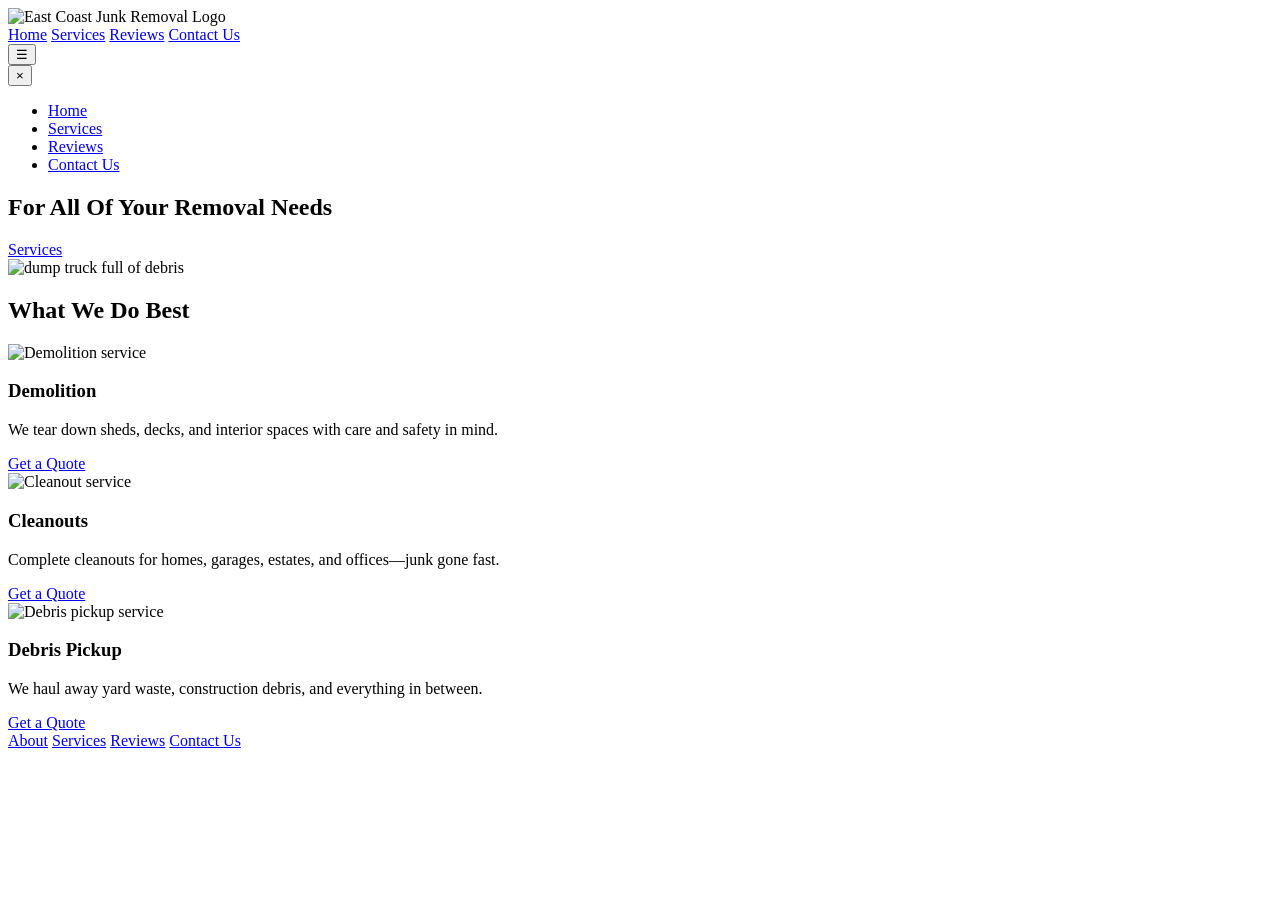
==== index.html @ c39cc55b "Add files via upload" ====
<!DOCTYPE html>
<html lang="en">
<head>
  <meta charset="UTF-8" />
  <meta name="viewport" content="width=device-width, initial-scale=1.0" />
  <title>East Coast Junk Removal</title>
  <link rel="stylesheet" href="css/styles.css"/>
</head>
<body>

<!-- header -->
  <header class="site-header">
    <div class="logo">
      <img src="images/logo.png" alt="East Coast Junk Removal Logo" />
    </div>
    <nav class="main-nav">
        <div class="desktop-nav">
          <a href="index.html">Home</a>
          <a href="services.html">Services</a>
          <a href="reviews.html">Reviews</a>
          <a href="contact.html">Contact Us</a>
        </div>
        <button id="menu-toggle">&#9776;</button>
      
        <div id="fullscreen-menu" class="menu-overlay">
          <button id="menu-close">&times;</button>
          <ul class="menu-links">
            <li><a href="index.html">Home</a></li>
            <li><a href="services.html">Services</a></li>
            <li><a href="reviews.html">Reviews</a></li>
            <li><a href="contact.html">Contact Us</a></li>
          </ul>
        </div>
      </nav>
  </header>

  <main>

<!-- hero -->
    <section class="hero">
        <div class="hero-overlay">
      <h1>For All Of Your Removal Needs</h1>
      <a href="services.html" class="btn-primary">Services</a>
    </div>
      <div class="hero-img">
      <img src="images/image1.jpg" alt="dump truck full of debris">
    </div>
    </section>
    

<!-- services -->
    <section class="homepage-services">
        <h2>What We Do Best</h2>
        <div class="homepage-service-cards">
      
          <div class="homepage-service-card">
            <img src="images/image3.jpg" alt="Demolition service" />
            <div class="homepage-card-overlay">
              <h3>Demolition</h3>
              <p>We tear down sheds, decks, and interior spaces with care and safety in mind.</p>
              <a href="contact.html" class="homepage-card-btn">Get a Quote</a>
            </div>
          </div>
      
          <div class="homepage-service-card">
            <img src="images/image1.jpg" alt="Cleanout service" />
            <div class="homepage-card-overlay">
              <h3>Cleanouts</h3>
              <p>Complete cleanouts for homes, garages, estates, and offices—junk gone fast.</p>
              <a href="contact.html" class="homepage-card-btn">Get a Quote</a>
            </div>
          </div>
      
          <div class="homepage-service-card">
            <img src="images/image2.jpg" alt="Debris pickup service" />
            <div class="homepage-card-overlay">
              <h3>Debris Pickup</h3>
              <p>We haul away yard waste, construction debris, and everything in between.</p>
              <a href="contact.html" class="homepage-card-btn">Get a Quote</a>
            </div>
          </div>
      
        </div>
      </section>
      

  <footer class="site-footer">
    <nav class="footer-nav">
      <a href="index.html">About</a>
      <a href="services.html">Services</a>
      <a href="reviews.html">Reviews</a>
      <a href="contact.html">Contact Us</a>
    </nav>
  </footer>

  <script src="js/script.js"></script>
</body>
</html>
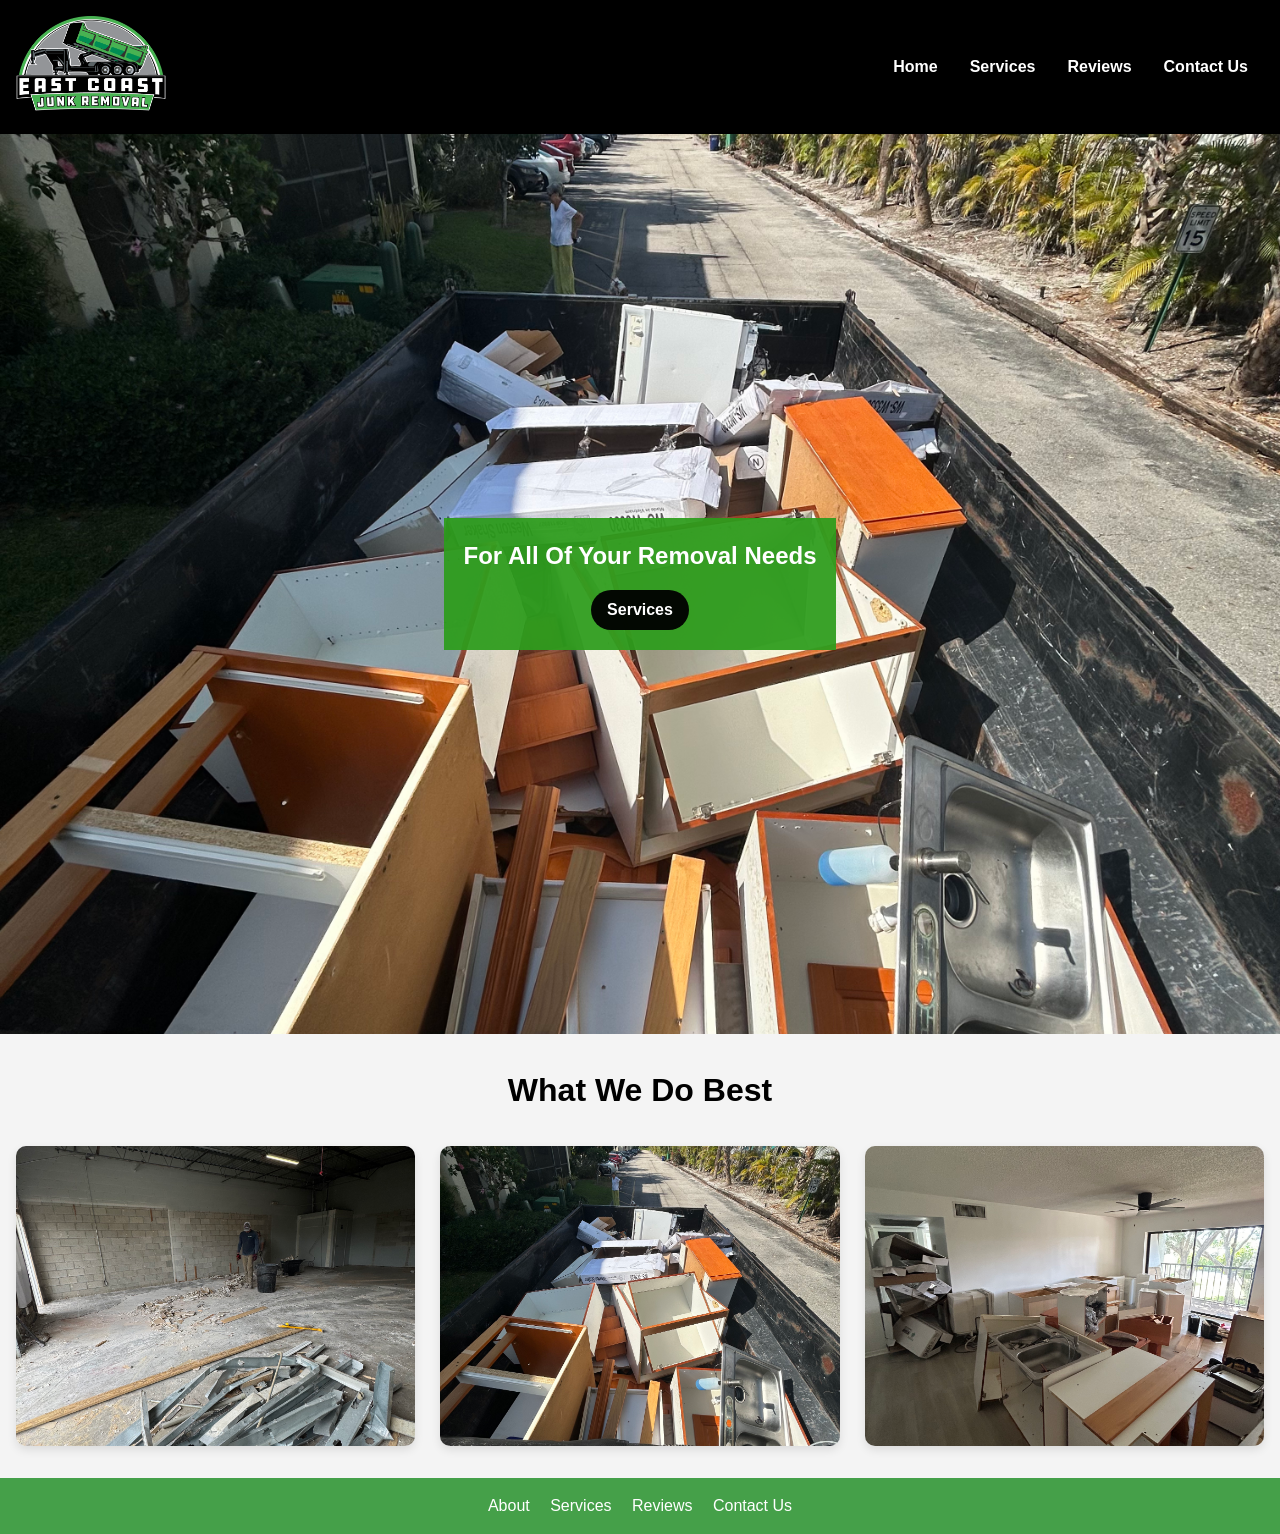
==== commit f0742072: "Update index.html" ====
--- a/index.html
+++ b/index.html
@@ -4,14 +4,14 @@
   <meta charset="UTF-8" />
   <meta name="viewport" content="width=device-width, initial-scale=1.0" />
   <title>East Coast Junk Removal</title>
-  <link rel="stylesheet" href="css/styles.css"/>
+  <link rel="stylesheet" href="styles.css"/>
 </head>
 <body>
 
 <!-- header -->
   <header class="site-header">
     <div class="logo">
-      <img src="images/logo.png" alt="East Coast Junk Removal Logo" />
+      <img src="logo.png" alt="East Coast Junk Removal Logo" />
     </div>
     <nav class="main-nav">
         <div class="desktop-nav">
@@ -43,7 +43,7 @@
       <a href="services.html" class="btn-primary">Services</a>
     </div>
       <div class="hero-img">
-      <img src="images/image1.jpg" alt="dump truck full of debris">
+      <img src="image1.jpg" alt="dump truck full of debris">
     </div>
     </section>
     
@@ -54,7 +54,7 @@
         <div class="homepage-service-cards">
       
           <div class="homepage-service-card">
-            <img src="images/image3.jpg" alt="Demolition service" />
+            <img src="image3.jpg" alt="Demolition service" />
             <div class="homepage-card-overlay">
               <h3>Demolition</h3>
               <p>We tear down sheds, decks, and interior spaces with care and safety in mind.</p>
@@ -63,7 +63,7 @@
           </div>
       
           <div class="homepage-service-card">
-            <img src="images/image1.jpg" alt="Cleanout service" />
+            <img src="image1.jpg" alt="Cleanout service" />
             <div class="homepage-card-overlay">
               <h3>Cleanouts</h3>
               <p>Complete cleanouts for homes, garages, estates, and offices—junk gone fast.</p>
@@ -72,7 +72,7 @@
           </div>
       
           <div class="homepage-service-card">
-            <img src="images/image2.jpg" alt="Debris pickup service" />
+            <img src="image2.jpg" alt="Debris pickup service" />
             <div class="homepage-card-overlay">
               <h3>Debris Pickup</h3>
               <p>We haul away yard waste, construction debris, and everything in between.</p>
--- a/styles.css
+++ b/styles.css
@@ -0,0 +1,504 @@
+* {
+    box-sizing: border-box;
+    margin: 0;
+    padding: 0;
+}
+  
+body {
+    font-family: Arial, sans-serif;
+    line-height: 1.5;
+    background: #f4f4f4;
+}
+  
+a {
+    text-decoration: none;
+    color: inherit;
+}
+  
+img {
+    max-width: 100%;
+    height: auto;
+}
+  
+/* logo */
+.logo img {
+    max-width: 150px;
+}
+  
+@media (max-width: 480px) {
+    .logo img {
+      max-width: 120px;
+    }
+}
+  
+/* wrappers */
+  header,
+  footer,
+  section {
+    padding: 1rem;
+}
+  
+/* header */
+.site-header {
+    background: #000;
+    color: #fff;
+    display: flex;
+    justify-content: space-between;
+    align-items: center;
+}
+  
+.mobile-nav button,
+  #menu-toggle {
+    background: none;
+    color: #fff;
+    font-size: 2rem;
+    border: none;
+    cursor: pointer;
+}
+  
+/* nav */
+.nav-menu {
+    display: none;
+}
+  
+.desktop-nav {
+    display: none;
+}
+  
+@media (min-width: 768px) {
+.main-nav {
+      display: flex;
+      justify-content: space-between;
+      align-items: center;
+      padding: 1rem;
+}
+  
+.desktop-nav {
+      display: flex;
+      gap: 2rem;
+    }
+  
+.desktop-nav a {
+      color: white;
+      font-weight: bold;
+      font-size: 1rem;
+    }
+  
+.desktop-nav a:hover,
+.desktop-nav a:focus {
+      text-decoration: underline;
+    }
+  
+#menu-toggle,
+.menu-overlay {
+      display: none !important;
+    }
+  }
+  
+/* fullscreen nav mnu */
+.menu-overlay {
+    position: fixed;
+    top: 0;
+    left: 0;
+    width: 100%;
+    height: 100%;
+    background: #4CAF50;
+    color: white;
+    display: none;
+    flex-direction: column;
+    justify-content: center;
+    align-items: center;
+    z-index: 1000;
+    opacity: 0;
+    pointer-events: none;
+    transition: opacity 0.3s ease-in-out;
+}
+  
+.menu-overlay.open {
+    display: flex;
+    opacity: 1;
+    pointer-events: auto;
+}
+  
+#menu-close {
+    position: absolute;
+    top: 1rem;
+    right: 1.5rem;
+    font-size: 2rem;
+    background: none;
+    border: none;
+    color: white;
+    cursor: pointer;
+}
+  
+.menu-links {
+    list-style: none;
+    text-align: center;
+}
+  
+.menu-links li {
+    margin: 1rem 0;
+}
+  
+.menu-links a {
+    font-size: 1.5rem;
+    font-weight: bold;
+}
+  
+/* homepage hero img */
+.hero {
+    position: relative;
+    height: 100vh; /* Full viewport height */
+    display: flex;
+    align-items: center; /* Vertically center the content */
+    justify-content: center; /* Horizontally center the content */
+    text-align: center;
+    color: white; /* Text color */
+}
+
+.hero-img {
+    position: absolute;
+    top: 0;
+    left: 0;
+    right: 0;
+    bottom: 0;
+    z-index: -1; /* Ensure the image stays behind the content */
+}
+
+.hero-img img {
+    width: 100%;
+    height: 100%;
+    object-fit: cover; /* Make the image cover the entire section without distortion */
+}
+
+.hero-overlay {
+    position: absolute;
+    background: rgba(45, 157, 28, 0.933); /* Optional: add a semi-transparent overlay */
+    display: flex;
+    flex-direction: column;
+    justify-content: center;
+    align-items: center;
+    padding: 20px;
+}
+  
+.btn-primary {
+    font-size: 16px;
+    background-color: rgba(0, 0, 0, 0.95);
+    padding: 0.5rem 1rem;
+    border-radius: 20px;
+    color: #fff;
+    font-weight: bold;
+    display: inline-block;
+    margin-top: 1rem;
+  }
+  
+/* homepage service sctn */
+.homepage-services {
+    padding: 2rem 1rem;
+    text-align: center;
+  }
+  
+.homepage-services h2 {
+    font-size: 2rem;
+    margin-bottom: 2rem;
+  }
+  
+.homepage-service-cards {
+    display: flex;
+    flex-direction: column;
+    gap: 1.5rem;
+  }
+  
+.homepage-service-card {
+    position: relative;
+    height: 300px;
+    border-radius: 10px;
+    overflow: hidden;
+    box-shadow: 0 4px 10px rgba(0,0,0,0.1);
+    transition: transform 0.3s ease;
+    cursor: pointer;
+  }
+  
+.homepage-service-card img {
+    width: 100%;
+    height: 100%;
+    object-fit: cover;
+    transition: transform 0.3s ease;
+  }
+  
+.homepage-service-card:hover img {
+    transform: scale(1.1);
+  }
+  
+.homepage-card-overlay {
+    position: absolute;
+    top: 0;
+    left: 0;
+    width: 100%;
+    height: 100%;
+    background-color: #4CAF50;
+    color: white;
+    display: flex;
+    flex-direction: column;
+    justify-content: center;
+    align-items: center;
+    padding: 1.5rem;
+    text-align: center;
+    opacity: 0;
+    transition: opacity 0.3s ease;
+  }
+  
+.homepage-service-card:hover .homepage-card-overlay,
+.homepage-service-card:focus-within .homepage-card-overlay {
+    opacity: 1;
+  }
+  
+.homepage-card-overlay h3 {
+    margin-bottom: 1rem;
+    font-size: 1.5rem;
+  }
+  
+.homepage-card-overlay p {
+    font-size: 1rem;
+    margin-bottom: 1rem;
+  }
+  
+.homepage-card-btn {
+    background: #fff;
+    color: #4CAF50;
+    padding: 0.6rem 1.2rem;
+    border-radius: 4px;
+    font-weight: bold;
+    transition: background 0.2s ease;
+  }
+  
+.homepage-card-btn:hover,
+.homepage-card-btn:focus {
+    background-color: #e0e0e0;
+  }
+  
+/* responsive homepage cards */
+@media (min-width: 768px) {
+.homepage-service-cards {
+      flex-direction: row;
+      justify-content: space-between;
+    }
+  
+.homepage-service-card {
+      flex: 1;
+      max-width: 32%;
+    }
+  }
+  
+/* services page cards */
+@keyframes fadeInUp {
+    from {
+        opacity: 0;
+        transform: translateY(20px);
+    }
+    to {
+        opacity: 1;
+        transform: translateY(0);
+    }
+}
+
+.service-card {
+    animation: fadeInUp 0.6s ease-out;
+}
+
+  .services-list {
+    padding: 2rem 1rem;
+    display: flex;
+    flex-direction: column;
+    gap: 1.5rem;
+  }
+  
+.service-card {
+    background: #fff;
+    padding: 1.5rem;
+    border-radius: 8px;
+    box-shadow: 0 1px 4px rgba(0,0,0,0.1);
+  }
+  
+.service-card h2 {
+    margin-bottom: 0.5rem;
+    font-size: 1.2rem;
+    color: #222;
+  }
+  
+.service-card p {
+    font-size: 0.95rem;
+    color: #444;
+  }
+  
+@media (min-width: 768px) {
+    .services-list {
+      display: grid;
+      grid-template-columns: repeat(2, 1fr);
+      gap: 2rem;
+    }
+  }
+
+.service-card {
+    background-color: #f8f8f8;
+    padding: 2rem;
+    margin: 1rem;
+    border-radius: 10px;
+    box-shadow: 0 4px 8px rgba(0, 0, 0, 0.1);
+    position: relative;
+    transition: background-color 0.3s ease, transform 0.3s ease;
+  }
+  
+.service-card:hover {
+    background-color: #28a745; /* Green on hover */
+    transform: translateY(-5px);
+  }
+  
+.service-card h2,
+.service-card p {
+    color: #333;
+    transition: color 0.3s ease;
+  }
+  
+.service-card:hover h2,
+.service-card:hover p {
+    color: white; /* Change text color to white on hover */
+  }
+  
+.price-estimate {
+    display: none; /* Initially hide the price */
+    color: white;
+    font-size: 1.5rem;
+    margin-top: 1rem;
+    font-weight: bold;
+  }
+  
+.service-card:hover .price-estimate {
+    display: block; /* Show price when hovering */
+  }
+  
+/* contact page */
+  .contact-info p {
+    margin-bottom: 0.5rem;
+    font-size: 1rem;
+  }
+  
+.contact-form form {
+    display: flex;
+    flex-direction: column;
+    gap: 1rem;
+    background: #fff;
+    padding: 1.5rem;
+    border-radius: 8px;
+    box-shadow: 0 1px 4px rgba(0,0,0,0.1);
+  }
+  
+.contact-form label {
+    font-weight: bold;
+    font-size: 0.95rem;
+  }
+  
+.contact-form input,
+.contact-form textarea {
+    padding: 0.75rem;
+    border: 1px solid #ccc;
+    border-radius: 6px;
+    font-size: 1rem;
+  }
+  
+.contact-form button {
+    align-self: flex-start;
+  }
+  
+/* reviews page */
+.review {
+    background: #fff;
+    padding: 2rem 1rem;
+    text-align: center;
+  }
+  
+.review blockquote {
+    font-style: italic;
+    margin-top: 1rem;
+  }
+  
+.review-card {
+    background: #fff;
+    padding: 1.5rem;
+    margin-bottom: 1.5rem;
+    border-left: 6px solid #4CAF50;
+    border-radius: 6px;
+    box-shadow: 0 2px 6px rgba(0, 0, 0, 0.05);
+  }
+  
+.review-text {
+    font-size: 1rem;
+    margin-bottom: 0.75rem;
+  }
+  
+.review-author {
+    font-weight: bold;
+    font-size: 0.95rem;
+    color: #444;
+  }
+  
+.review-form-section {
+    background: #f9f9f9;
+    padding: 2rem 1rem;
+    margin-top: 2rem;
+    border-top: 2px solid #4CAF50;
+  }
+  
+.review-form-section h2 {
+    text-align: center;
+    margin-bottom: 1.5rem;
+  }
+  
+.review-form {
+    max-width: 600px;
+    margin: 0 auto;
+    display: flex;
+    flex-direction: column;
+    gap: 1rem;
+  }
+  
+.review-form label {
+    font-weight: bold;
+  }
+  
+.review-form input,
+.review-form textarea {
+    padding: 0.75rem;
+    border: 1px solid #ccc;
+    border-radius: 4px;
+    font-size: 1rem;
+  }
+  
+.review-form button {
+    padding: 0.75rem;
+    background: #4CAF50;
+    color: white;
+    font-weight: bold;
+    border: none;
+    border-radius: 4px;
+    cursor: pointer;
+  }
+  
+.review-form button:hover,
+.review-form button:focus {
+    background-color: #45a049;
+  }
+  
+/* footer */
+.site-footer {
+    color: white;
+    font-style: bold;
+    background: #45a049;
+    text-align: center;
+    padding: 1rem;
+  }
+  
+.footer-nav a {
+    display: inline-block;
+    margin: 0 0.5rem;
+  }
